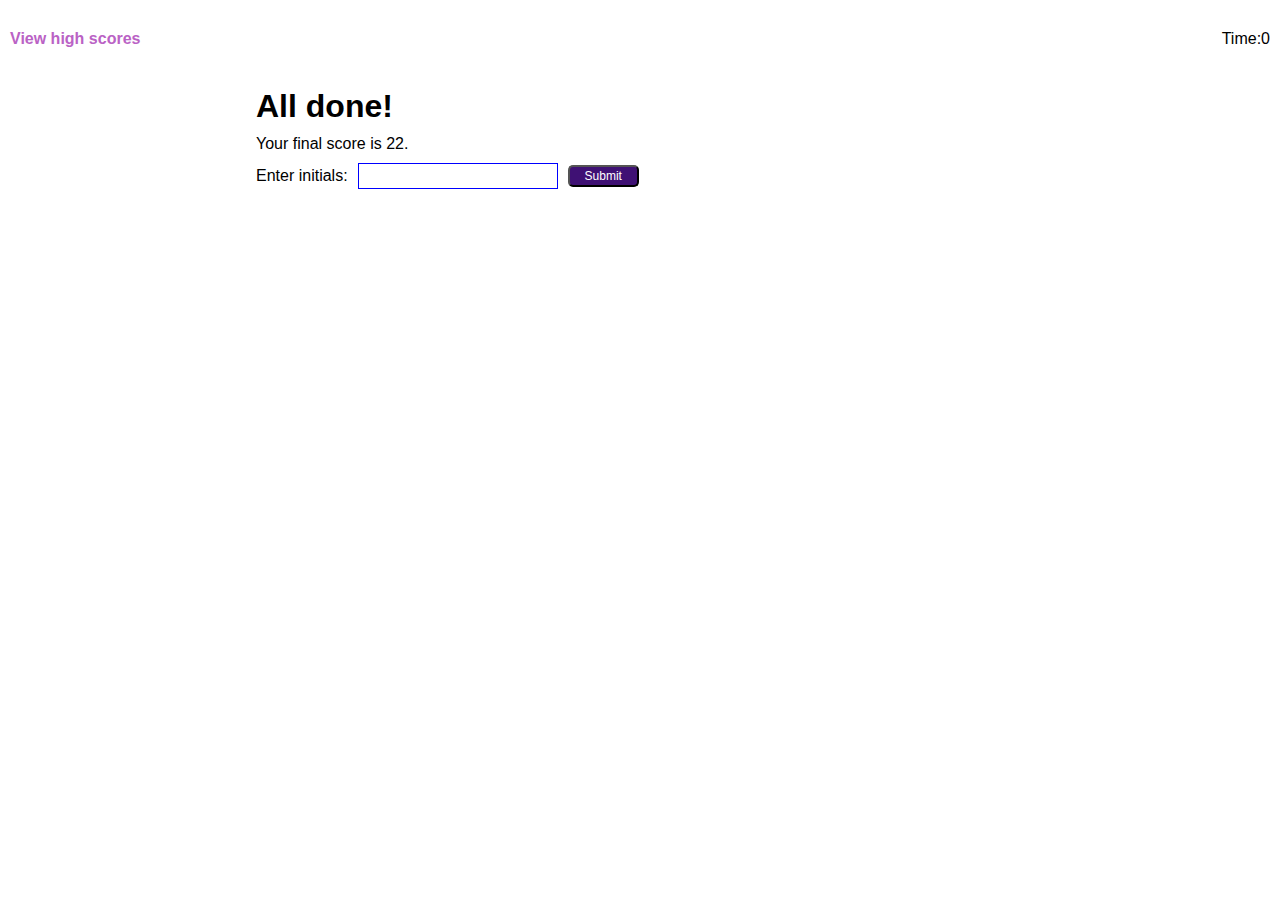
==== index.html @ 180e5f55 "fixed colors to match better" ====
<!DOCTYPE html>
<html lang="en">

<head>
  <meta charset="UTF-8">
  <meta http-equiv="X-UA-Compatible" content="IE=edge">
  <meta name="viewport" content="width=device-width, initial-scale=1.0">
  <title>Timed Quiz</title>
  <link rel="stylesheet" href="./assets/css/style.css">
</head>

<body>

  <!-- high score link and timer -->
  <div class="header">
    <span class="high-score"><a href="./high-score.html">View high scores</a></span>
    <div class="timer"><span class="timer-title">Time:</span><span class="time">0</span>
    </div>
  </div>

  <!-- front page -->
  <main class="front-page hide">
    <h1 class="front-page-header title">Coding Quiz Challenge</h1>
    <p class="front-page-paragraph">Try to answer the following code-related questions
      within the time limit.<br> Keep in mind that incorrect answers will penalize your
      score/time <br>by ten seconds!
    </p>
    <div class="start-btn-box"><button class="btn start-btn">Start Quiz</button></div>
  </main>

  <!-- question box -->
  <main class="question-box card hide">
    <div class="question title">
      <h1>A very useful tool used during development and debugging for printing content to the debugger is:</h1>
    </div>
    <div class="answers">
      <div><button class="btn answer-btn" data-num="1">answer 1</button></div>
      <div><button class="btn answer-btn" data-num="2">answer 2</button></div>
      <div><button class="btn answer-btn" data-num="3">answer 3</button></div>
      <div><button class="btn answer-btn" data-num="4">answer 4</button></div>
    </div>

    <!-- declaration of correct or wrong upon answer -->
    <div class="grade">Correct or Wrong</div>
  </main>

  <!-- completed quiz page -->
  <main class="completed card ">
    <div class="done">
      <h1 class="done-title">All done!</h1>
      <div class="final">Your final score is <span class="score">22.</span></div>
      <div class="initials">
        <span>Enter initials:</span>
        <span>
          <div class="input-box"></div>
        </span>
        <button class="submit-btn btn">Submit</button>
      </div>
    </div>
  </main>
  <script src="./assets/js/script.js"></script>
</body>

</html>
---- assets/css/style.css ----
* {
  box-sizing: border-box;
  margin: 0px;
  padding: 0px;
}

body {
  font-family: Arial, Helvetica, sans-serif;
  display: flex;
  flex-wrap: wrap;
}

.header {
  display: flex;
  padding: 10px;
  align-items: center;
  justify-content: space-between;
  width: 100%;
  margin-top: 20px;
}

.front-page {
  display: flex;
  align-items: center;
  flex-wrap: wrap;
  justify-content: center;
  width: 100%;
  flex-direction: column;
}

.front-page-header {
  padding-top: 35px;
}

.front-page-paragraph {
  text-align: center;
  padding: 20px;
}

.start-btn {
  padding: 10px 20px;
  width: 120px
}

.header a {
  color: #ba62c5;
  font-size: 16px;
  padding-top: 30px;
  text-decoration: none;
  font-weight: bold;
}

.question {
  font-size: 14px;
  font-weight: bolder;
  margin-bottom: 10px;
}

.question-box,
.card {
  display: flex;
  flex-flow: column nowrap;
  align-items: left;
  width: 60%;
  margin: 20px auto;
}

.hide {
  display: none;
}

.btn {
  background-color: rgb(63, 17, 116);
  color: white;
  border-radius: 5px;
  padding: 5px;
  margin: 5px 0px;
}

.btn:hover {
  background-color: rgb(173, 69, 194);
  cursor: pointer;
  border: rgb(173,69,194) solid 2px;
}

.answer-btn {
  width: 150px;
}

.done-title,
.final {
  margin: 10px 0;
}

.initials {
  display: flex;
  font-size: 16px;
  align-items: center;
}

.input-box {
  width: 200px;
  border: solid 1px blue;
  height: 26px;
  margin: 0 10px
}

.submit-btn {
  margin: 0;
  padding: 2px 15px;
  font-size: 12px
}

.grade {
  display: flex;
  color: lightgrey;
  font-style: italic;
  font-size: 30px;
  border-top: 2px lightgrey solid;
  margin-top: 20px;
}

.stored-score {
  margin: 15px 0;
  width:400px;
}

.stored-score {
  background-color: rgb(204, 192, 204);
}
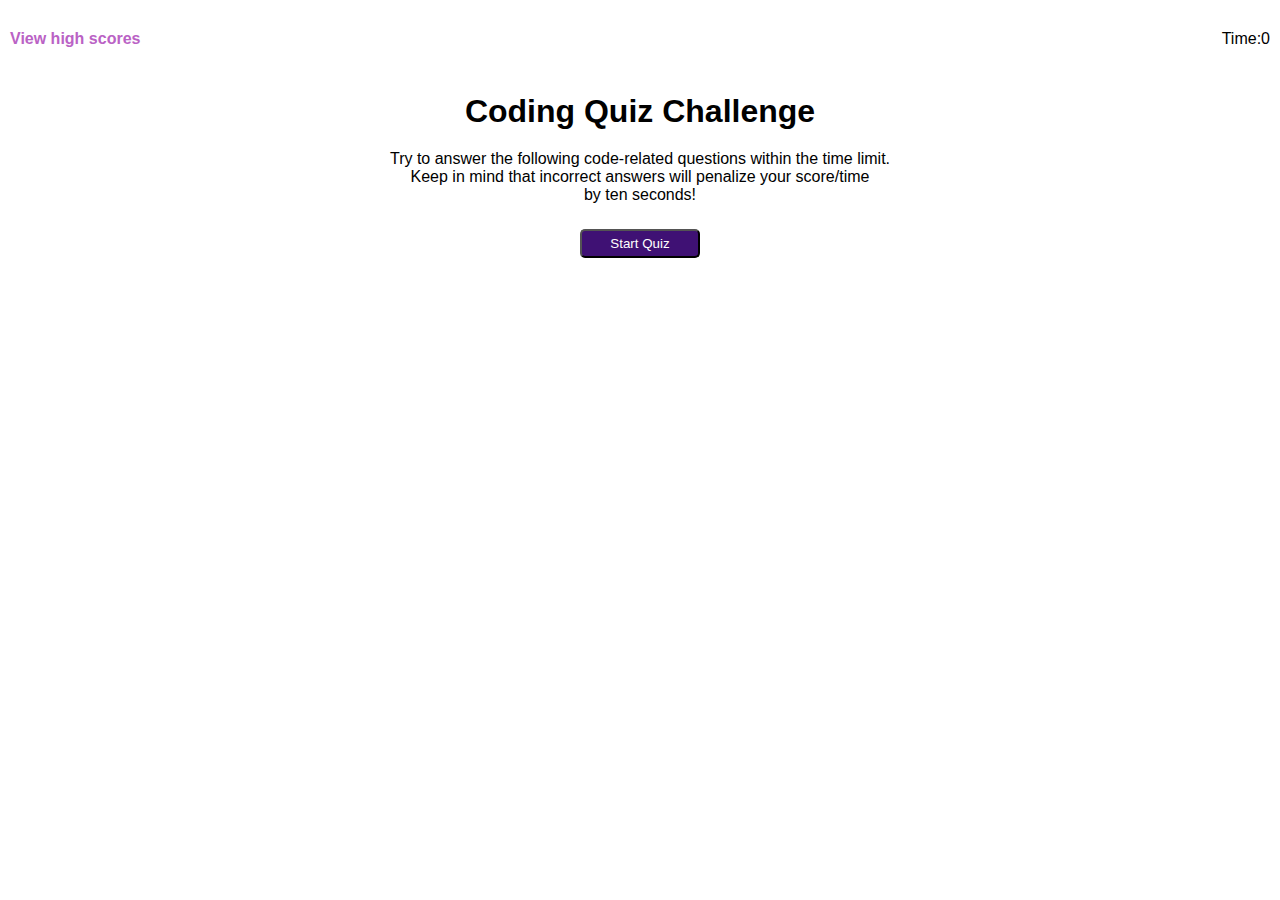
==== commit 69a5c4e5: "dynamically hide front page" ====
--- a/index.html
+++ b/index.html
@@ -14,12 +14,12 @@
   <!-- high score link and timer -->
   <div class="header">
     <span class="high-score"><a href="./high-score.html">View high scores</a></span>
-    <div class="timer"><span class="timer-title">Time:</span><span class="time">0</span>
+    <div class="timer"><span class="timer-title">Time:</span><span id="time"class="time">0</span>
     </div>
   </div>
 
   <!-- front page -->
-  <main class="front-page hide">
+  <main class="front-page">
     <h1 class="front-page-header title">Coding Quiz Challenge</h1>
     <p class="front-page-paragraph">Try to answer the following code-related questions
       within the time limit.<br> Keep in mind that incorrect answers will penalize your
@@ -29,23 +29,20 @@
   </main>
 
   <!-- question box -->
-  <main class="question-box card hide">
-    <div class="question title">
-      <h1>A very useful tool used during development and debugging for printing content to the debugger is:</h1>
+  <main class="question-box card">
+    <h1 id ="question" class="question"></h1>
+    <div class="choices">
+      <div class="choice hide"><button class="btn choice-btn" data-num="1"></button></div>
+      <div class="choice hide"><button class="btn choice-btn" data-num="2"></button></div>
+      <div class="choice hide"><button class="btn choice-btn" data-num="3"></button></div>
+      <div class="choice hide"><button class="btn choice-btn" data-num="4"></button></div>
     </div>
-    <div class="answers">
-      <div><button class="btn answer-btn" data-num="1">answer 1</button></div>
-      <div><button class="btn answer-btn" data-num="2">answer 2</button></div>
-      <div><button class="btn answer-btn" data-num="3">answer 3</button></div>
-      <div><button class="btn answer-btn" data-num="4">answer 4</button></div>
-    </div>
-
     <!-- declaration of correct or wrong upon answer -->
-    <div class="grade">Correct or Wrong</div>
+    <div class="grade hide"></div>
   </main>
 
   <!-- completed quiz page -->
-  <main class="completed card ">
+  <main class="completed card hide">
     <div class="done">
       <h1 class="done-title">All done!</h1>
       <div class="final">Your final score is <span class="score">22.</span></div>
@@ -54,7 +51,7 @@
         <span>
           <div class="input-box"></div>
         </span>
-        <button class="submit-btn btn">Submit</button>
+        <button  class="submit-btn btn">Submit</button>
       </div>
     </div>
   </main>
--- a/assets/css/style.css
+++ b/assets/css/style.css
@@ -51,8 +51,8 @@
 }
 
 .question {
-  font-size: 14px;
-  font-weight: bolder;
+  font-size: 32px;
+  font-weight: bold;
   margin-bottom: 10px;
 }
 
@@ -65,9 +65,6 @@
   margin: 20px auto;
 }
 
-.hide {
-  display: none;
-}
 
 .btn {
   background-color: rgb(63, 17, 116);
@@ -83,7 +80,7 @@
   border: rgb(173,69,194) solid 2px;
 }
 
-.answer-btn {
+.choice-btn {
   width: 150px;
 }
 
@@ -127,4 +124,8 @@
 
 .stored-score {
   background-color: rgb(204, 192, 204);
+}
+
+.hide {
+  display: none;
 }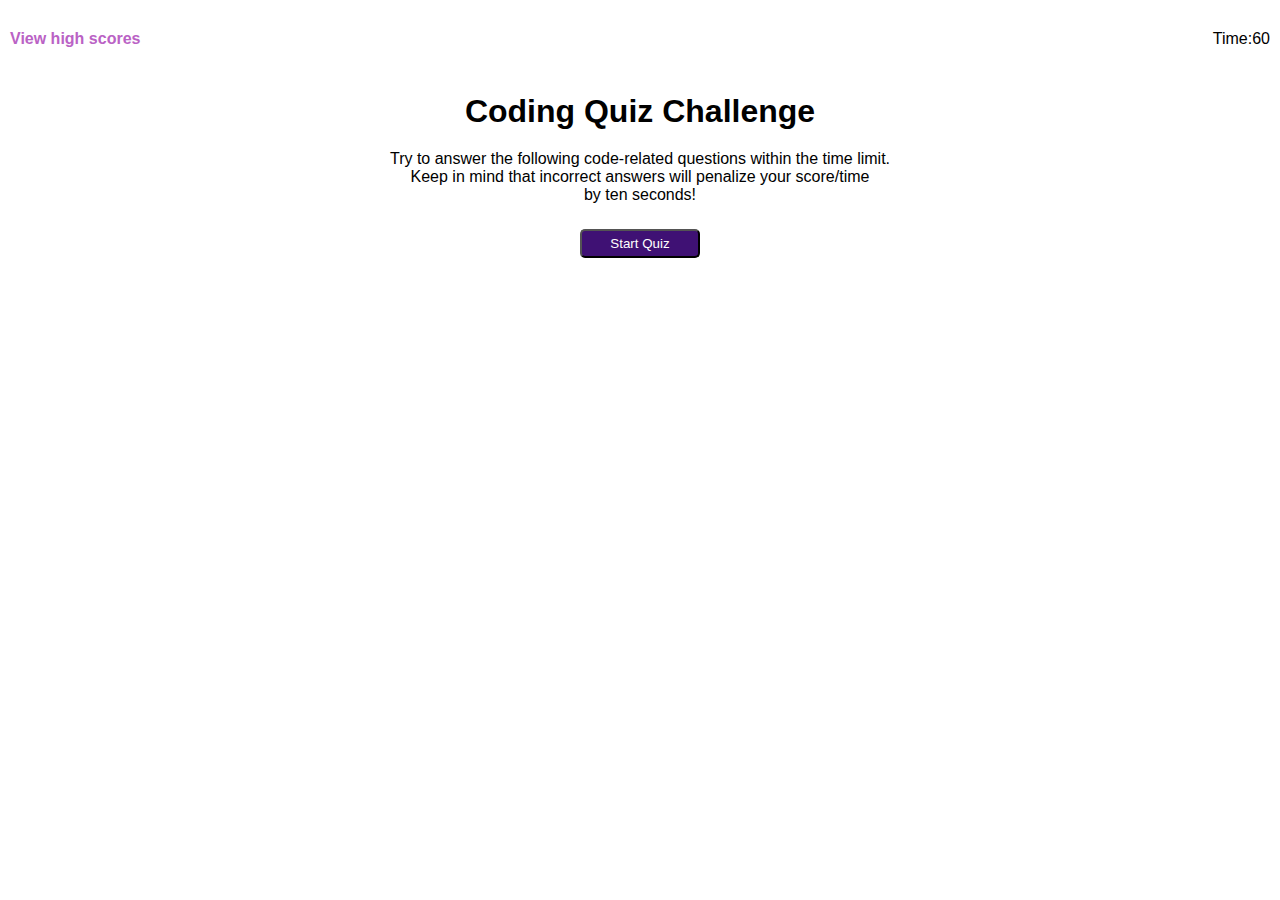
==== commit 40b749d6: "functional timer count down" ====
--- a/index.html
+++ b/index.html
@@ -14,7 +14,7 @@
   <!-- high score link and timer -->
   <div class="header">
     <span class="high-score"><a href="./high-score.html">View high scores</a></span>
-    <div class="timer"><span class="timer-title">Time:</span><span id="time"class="time">0</span>
+    <div class="timer"><span class="timer-title">Time:</span><span id="time"class="time">60</span>
     </div>
   </div>
 
@@ -32,10 +32,10 @@
   <main class="question-box card">
     <h1 id ="question" class="question"></h1>
     <div class="choices">
-      <div class="choice hide"><button class="btn choice-btn" data-num="1"></button></div>
-      <div class="choice hide"><button class="btn choice-btn" data-num="2"></button></div>
-      <div class="choice hide"><button class="btn choice-btn" data-num="3"></button></div>
-      <div class="choice hide"><button class="btn choice-btn" data-num="4"></button></div>
+      <div class="choice hide"><button class="btn choice-btn" id="1"></button></div>
+      <div class="choice hide"><button class="btn choice-btn" id="2"></button></div>
+      <div class="choice hide"><button class="btn choice-btn" id="3"></button></div>
+      <div class="choice hide"><button class="btn choice-btn" id="4"></button></div>
     </div>
     <!-- declaration of correct or wrong upon answer -->
     <div class="grade hide"></div>
@@ -49,7 +49,7 @@
       <div class="initials">
         <span>Enter initials:</span>
         <span>
-          <div class="input-box"></div>
+          <input class="input-box" type="text" name="initials"/>
         </span>
         <button  class="submit-btn btn">Submit</button>
       </div>
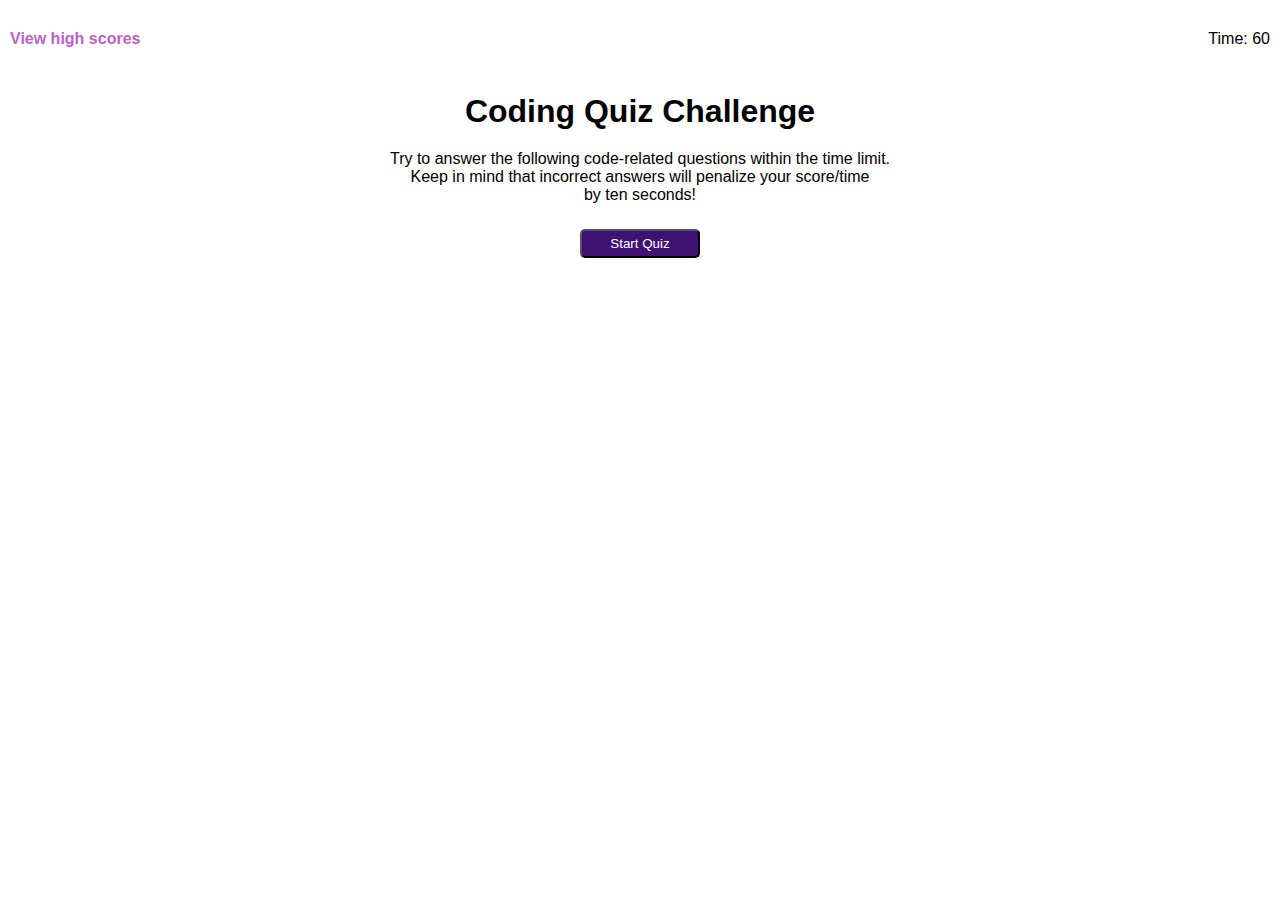
==== commit bfec7caf: "not a whole lot" ====
--- a/index.html
+++ b/index.html
@@ -14,31 +14,33 @@
   <!-- high score link and timer -->
   <div class="header">
     <span class="high-score"><a href="./high-score.html">View high scores</a></span>
-    <div class="timer"><span class="timer-title">Time:</span><span id="time"class="time">60</span>
+    <div class="timer">
+      <span class="timer-title">Time:</span>
+      <span id="time"class="time">60</span>
     </div>
   </div>
 
   <!-- front page -->
-  <main class="front-page">
+  <main id="front-page" class="front-page">
     <h1 class="front-page-header title">Coding Quiz Challenge</h1>
     <p class="front-page-paragraph">Try to answer the following code-related questions
       within the time limit.<br> Keep in mind that incorrect answers will penalize your
       score/time <br>by ten seconds!
     </p>
-    <div class="start-btn-box"><button class="btn start-btn">Start Quiz</button></div>
+    <div class="start-btn-box"><button id="start-btn" class="btn start-btn">Start Quiz</button></div>
   </main>
 
   <!-- question box -->
-  <main class="question-box card">
+  <main id= "question-box" class="question-box card">
     <h1 id ="question" class="question"></h1>
-    <div class="choices">
-      <div class="choice hide"><button class="btn choice-btn" id="1"></button></div>
-      <div class="choice hide"><button class="btn choice-btn" id="2"></button></div>
-      <div class="choice hide"><button class="btn choice-btn" id="3"></button></div>
-      <div class="choice hide"><button class="btn choice-btn" id="4"></button></div>
+    <div id="choices" class="choices">
+      <div class="choice hide"><button class="btn choice-btn" id="choice-btn" data-num="0"></button></div>
+      <div class="choice hide"><button class="btn choice-btn" id="choice-btn" data-num="1"></button></div>
+      <div class="choice hide"><button class="btn choice-btn" id="choice-btn" data-num="2"></button></div>
+      <div class="choice hide"><button class="btn choice-btn" id="choice-btn" data-num="3"></button></div>
     </div>
     <!-- declaration of correct or wrong upon answer -->
-    <div class="grade hide"></div>
+    <div id="grade" class="grade hide"></div>
   </main>
 
   <!-- completed quiz page -->
--- a/assets/css/style.css
+++ b/assets/css/style.css
@@ -128,4 +128,8 @@
 
 .hide {
   display: none;
+}
+
+.show {
+  display: flex;
 }